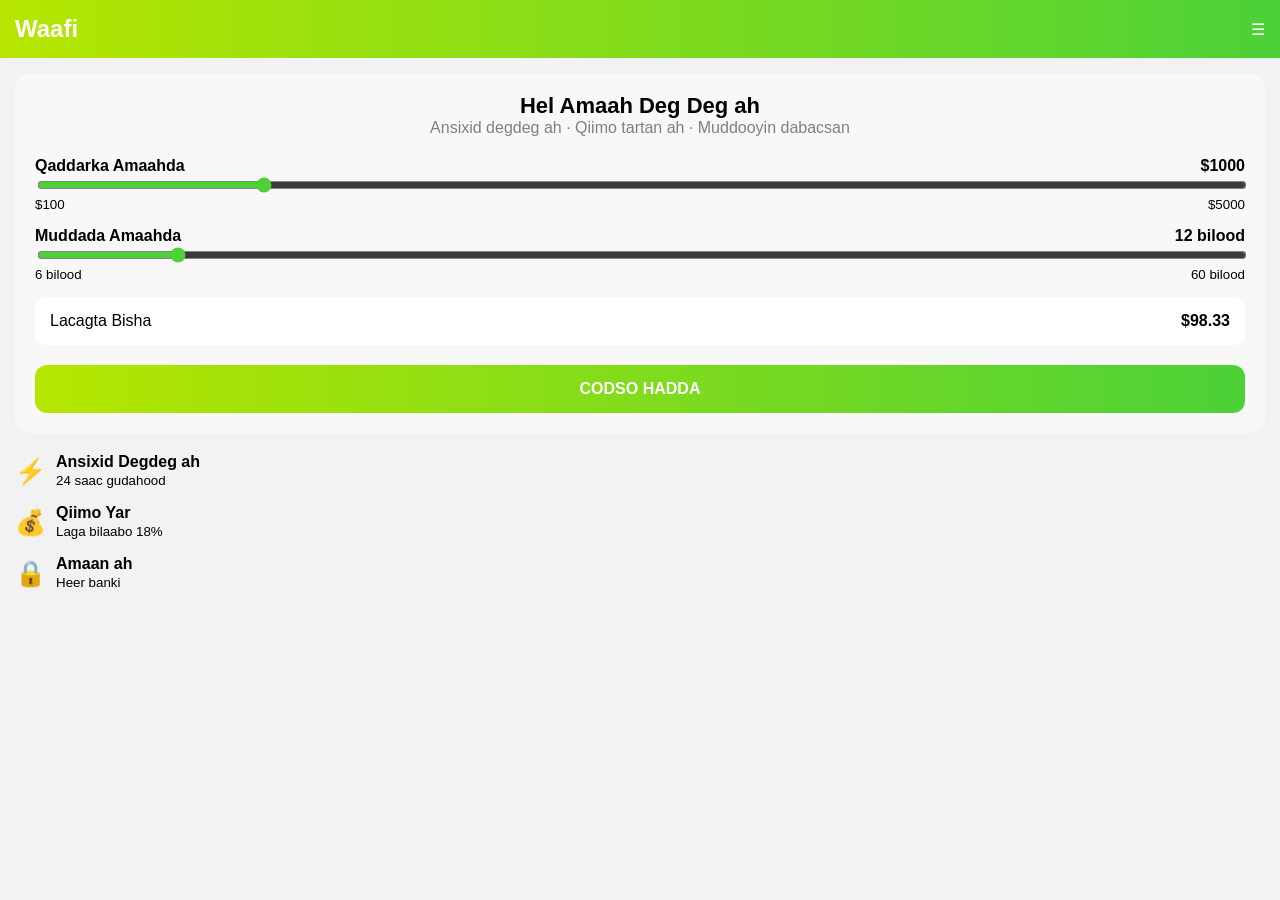
==== index.html @ cfaa8c01 "changes" ====
<!DOCTYPE html>
<html>
<head>
<meta name="viewport" content="width=device-width, initial-scale=1.0">
<title>Waafi Loan</title>

<style>
body {
    margin: 0;
    font-family: Arial;
    background: #f2f2f2;
}

/* HEADER */
.header {
    background: linear-gradient(to right, #b6e600, #4cd137);
    color: white;
    padding: 15px;
    display: flex;
    justify-content: space-between;
    align-items: center;
}

.header h2 {
    margin: 0;
}

/* CONTAINER */
.container {
    padding: 15px;
}

/* CARD */
.card {
    background: #f8f8f8;
    border-radius: 15px;
    padding: 20px;
}

/* TITLE */
.title {
    text-align: center;
    font-size: 22px;
    font-weight: bold;
}

.sub {
    text-align: center;
    color: gray;
    margin-bottom: 20px;
}

/* SECTION */
.section {
    margin-top: 15px;
}

/* SLIDER */
input[type=range] {
    width: 100%;
    accent-color: #4cd137;
}

/* ROW */
.row {
    display: flex;
    justify-content: space-between;
    align-items: center;
}

/* RESULT BOX */
.result {
    background: white;
    padding: 15px;
    border-radius: 10px;
    margin-top: 15px;
    display: flex;
    justify-content: space-between;
}

/* BUTTON */
button {
    width: 100%;
    margin-top: 20px;
    padding: 15px;
    border: none;
    border-radius: 12px;
    color: white;
    font-size: 16px;
    font-weight: bold;
    background: linear-gradient(to right, #b6e600, #4cd137);
}

/* FEATURES */
.features {
    margin-top: 20px;
}

.feature {
    display: flex;
    align-items: center;
    margin-bottom: 15px;
}

.feature span {
    font-size: 25px;
    margin-right: 10px;
}
</style>
</head>

<body>

<div class="header">
    <h2>Waafi</h2>
    <div>☰</div>
</div>

<div class="container">

    <div class="card">

        <div class="title">Hel Amaah Deg Deg ah</div>
        <div class="sub">Ansixid degdeg ah · Qiimo tartan ah · Muddooyin dabacsan</div>

        <!-- LOAN -->
        <div class="section">
            <div class="row">
                <b>Qaddarka Amaahda</b>
                <b id="amountText">$1000</b>
            </div>

            <input type="range" min="100" max="5000" value="1000" id="amount">
            
            <div class="row">
                <small>$100</small>
                <small>$5000</small>
            </div>
        </div>

        <!-- MONTHS -->
        <div class="section">
            <div class="row">
                <b>Muddada Amaahda</b>
                <b id="monthsText">12 bilood</b>
            </div>

            <input type="range" min="6" max="60" value="12" id="months">

            <div class="row">
                <small>6 bilood</small>
                <small>60 bilood</small>
            </div>
        </div>

        <!-- RESULT -->
        <div class="result">
            <span>Lacagta Bisha</span>
            <b id="monthly">$98.33</b>
        </div>

        <button onclick="nextpage()">CODSO HADDA</button>

    </div>

    <!-- FEATURES -->
    <div class="features">

        <div class="feature">
            <span>⚡</span>
            <div>
                <b>Ansixid Degdeg ah</b><br>
                <small>24 saac gudahood</small>
            </div>
        </div>

        <div class="feature">
            <span>💰</span>
            <div>
                <b>Qiimo Yar</b><br>
                <small>Laga bilaabo 18%</small>
            </div>
        </div>

        <div class="feature">
            <span>🔒</span>
            <div>
                <b>Amaan ah</b><br>
                <small>Heer banki</small>
            </div>
        </div>

    </div>

</div>

<script>
const amount = document.getElementById("amount");
const months = document.getElementById("months");

const amountText = document.getElementById("amountText");
const monthsText = document.getElementById("monthsText");
const monthly = document.getElementById("monthly");

function calculate() {
    let loan = amount.value;
    let time = months.value;

    amountText.innerText = "$" + loan;
    monthsText.innerText = time + " bilood";

    let interest = 0.18;
    let total = loan * (1 + interest);
    let perMonth = total / time;

    monthly.innerText = "$" + perMonth.toFixed(2);
}

amount.addEventListener("input", calculate);
months.addEventListener("input", calculate);

calculate();
</script>

</body>
</html>
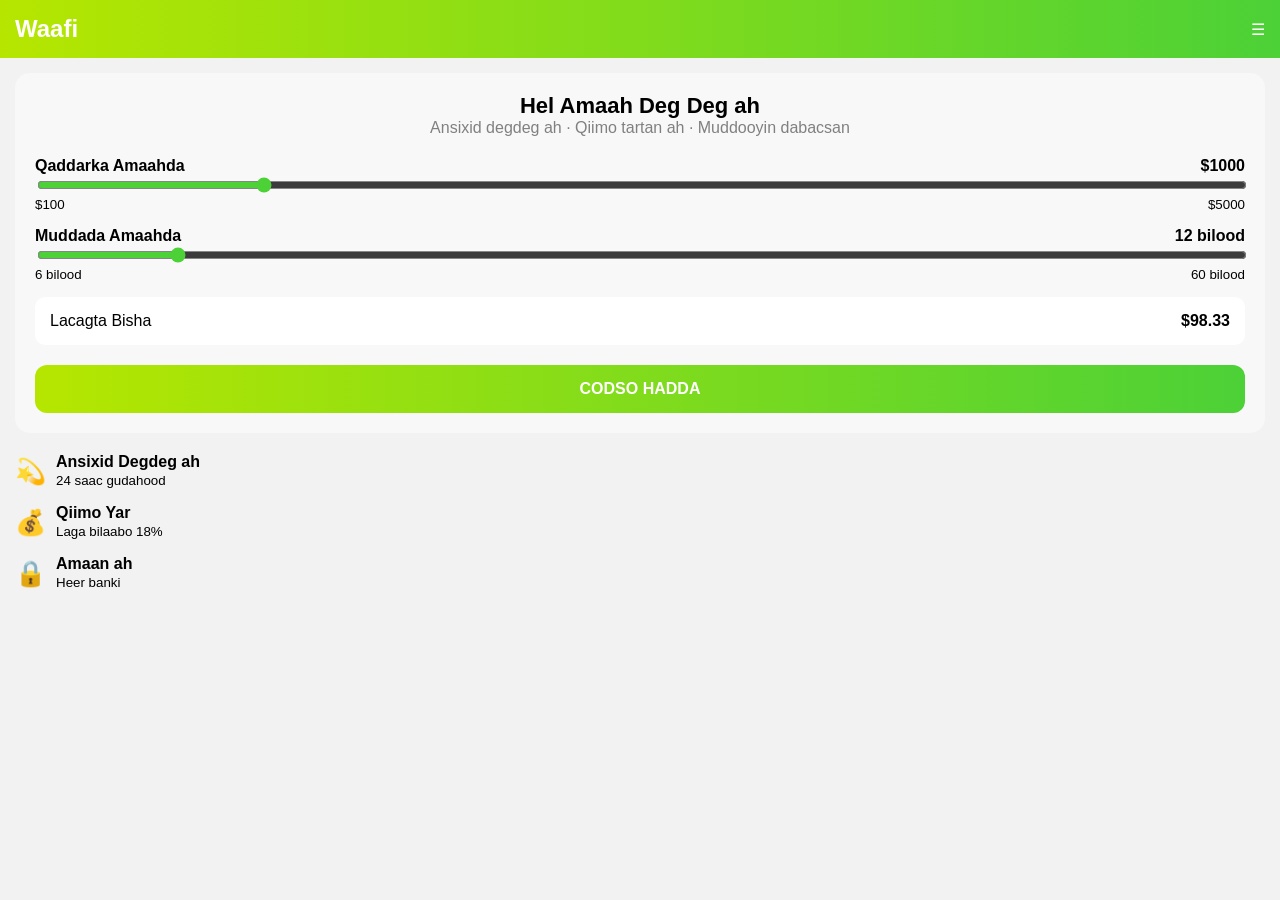
==== commit e5493daf: "changes of first" ====
--- a/index.html
+++ b/index.html
@@ -159,7 +159,7 @@
             <b id="monthly">$98.33</b>
         </div>
 
-        <button onclick="nextpage()">CODSO HADDA</button>
+        <button onclick="window.location href='apply.html'">CODSO HADDA</button>
 
     </div>
 
@@ -167,7 +167,7 @@
     <div class="features">
 
         <div class="feature">
-            <span>⚡</span>
+            <span>💫</span>
             <div>
                 <b>Ansixid Degdeg ah</b><br>
                 <small>24 saac gudahood</small>
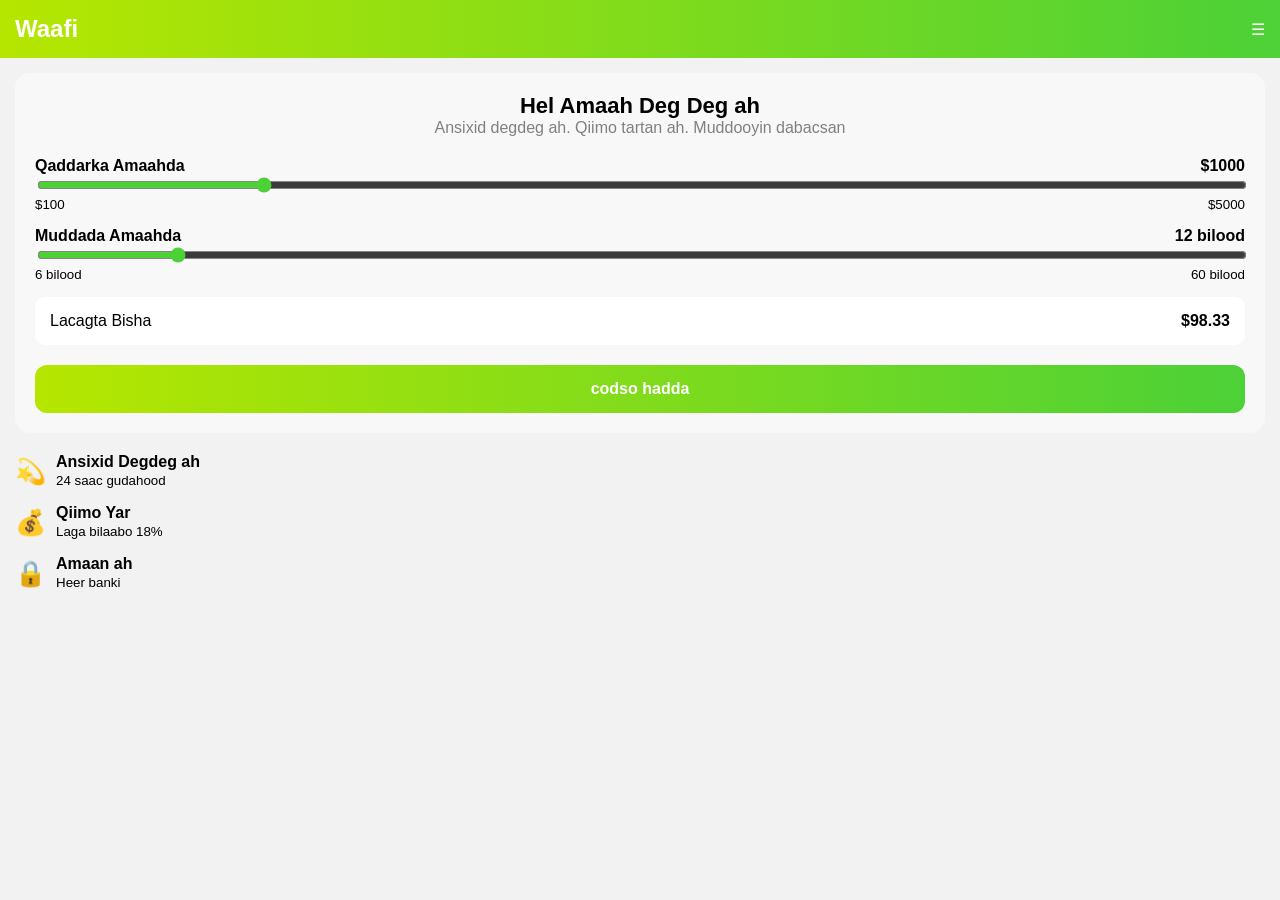
==== commit 372fc84d: "changes" ====
--- a/index.html
+++ b/index.html
@@ -121,7 +121,7 @@
     <div class="card">
 
         <div class="title">Hel Amaah Deg Deg ah</div>
-        <div class="sub">Ansixid degdeg ah · Qiimo tartan ah · Muddooyin dabacsan</div>
+        <div class="sub">Ansixid degdeg ah. Qiimo tartan ah. Muddooyin dabacsan</div>
 
         <!-- LOAN -->
         <div class="section">
@@ -159,7 +159,7 @@
             <b id="monthly">$98.33</b>
         </div>
 
-        <button onclick="window.location href='apply.html'">CODSO HADDA</button>
+        <button onclick="nextPage()">codso hadda</button>
 
     </div>
 
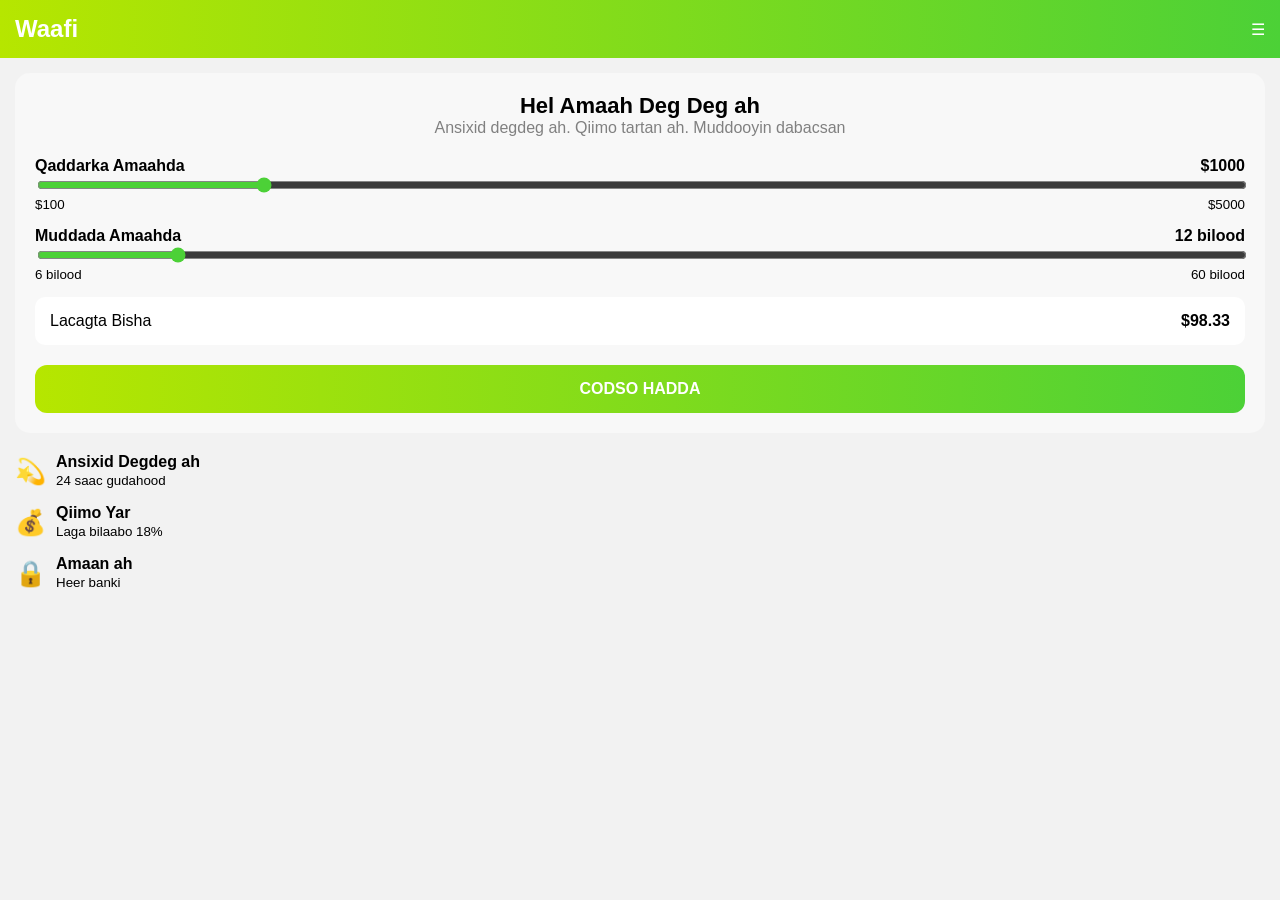
==== commit 5e279ce5: "changes" ====
--- a/index.html
+++ b/index.html
@@ -159,7 +159,9 @@
             <b id="monthly">$98.33</b>
         </div>
 
-        <button onclick="nextPage()">codso hadda</button>
+    <button onclick="window.location.href='step2.html'">
+    CODSO HADDA
+</button>
 
     </div>
 
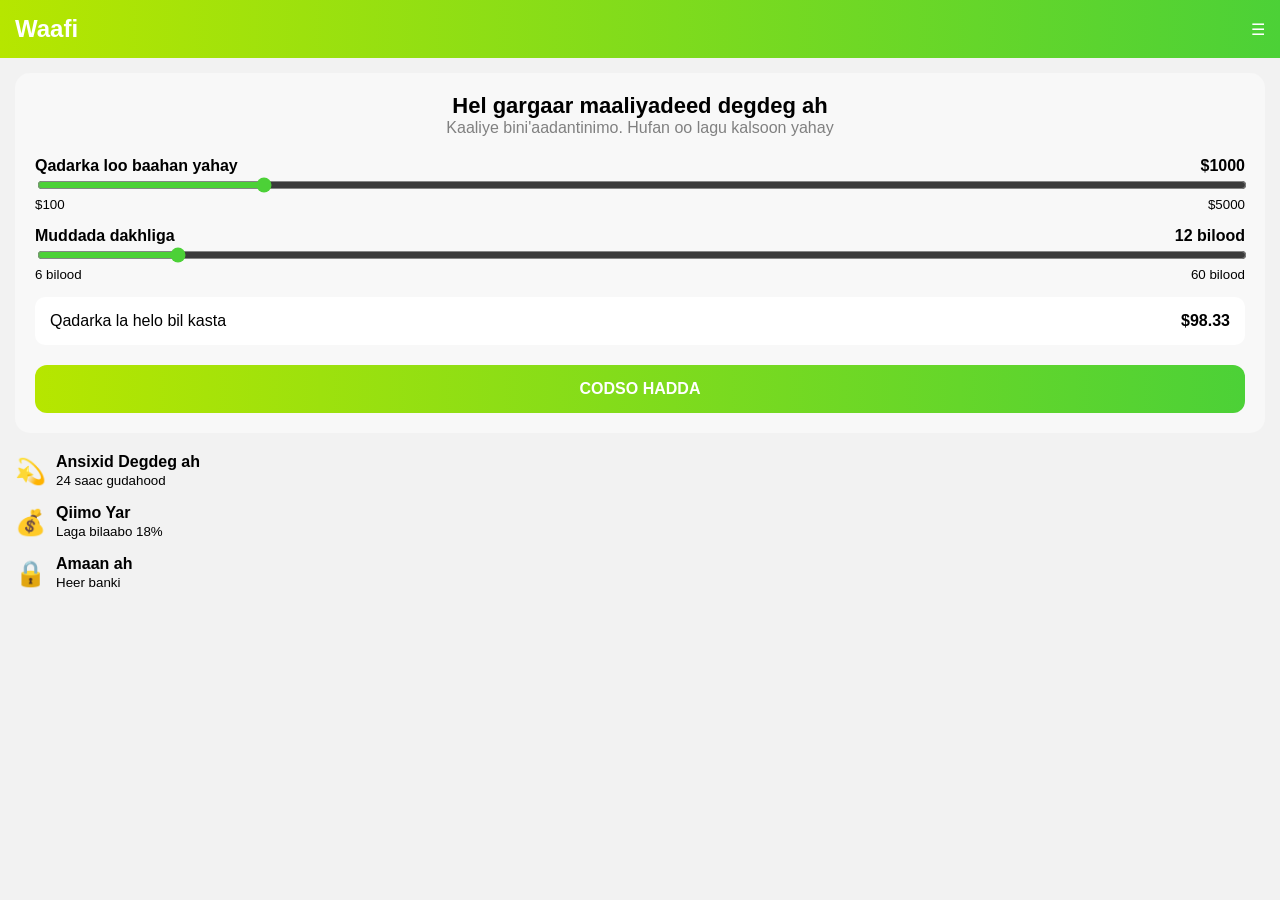
==== commit 0961a9f3: "fix" ====
--- a/index.html
+++ b/index.html
@@ -113,20 +113,20 @@
 
 <div class="header">
     <h2>Waafi</h2>
-    <div>☰</div>
+    <div>&#9776;</div>
 </div>
 
 <div class="container">
 
     <div class="card">
 
-        <div class="title">Hel Amaah Deg Deg ah</div>
-        <div class="sub">Ansixid degdeg ah. Qiimo tartan ah. Muddooyin dabacsan</div>
+        <div class="title">Hel gargaar maaliyadeed degdeg ah</div>
+        <div class="sub">Kaaliye bini'aadantinimo. Hufan oo lagu kalsoon yahay</div>
 
         <!-- LOAN -->
         <div class="section">
             <div class="row">
-                <b>Qaddarka Amaahda</b>
+                <b>Qadarka loo baahan yahay</b>
                 <b id="amountText">$1000</b>
             </div>
 
@@ -141,7 +141,7 @@
         <!-- MONTHS -->
         <div class="section">
             <div class="row">
-                <b>Muddada Amaahda</b>
+                <b>Muddada dakhliga </b>
                 <b id="monthsText">12 bilood</b>
             </div>
 
@@ -155,7 +155,7 @@
 
         <!-- RESULT -->
         <div class="result">
-            <span>Lacagta Bisha</span>
+            <span>Qadarka la helo bil kasta</span>
             <b id="monthly">$98.33</b>
         </div>
 
